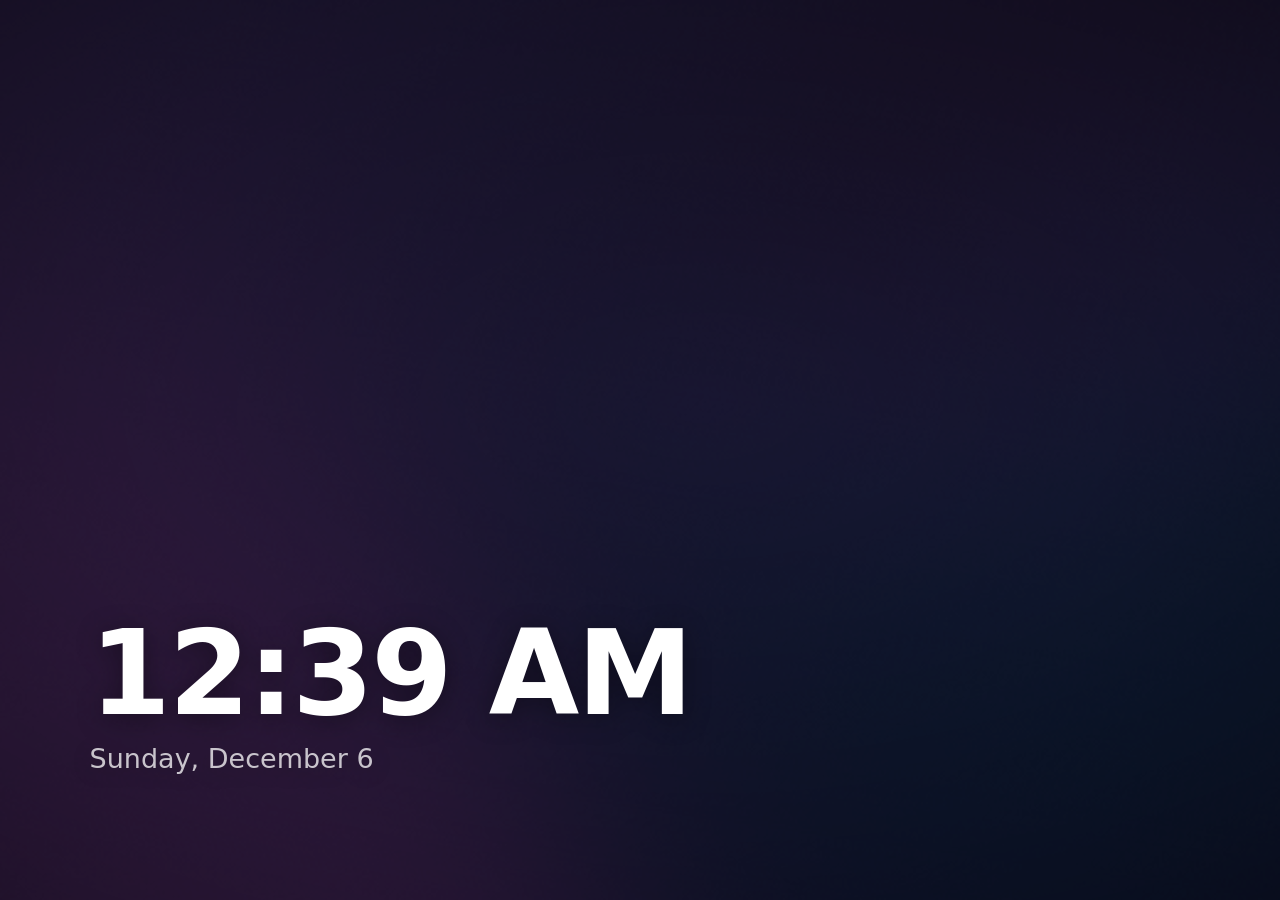
==== assets/wallpaper/index.html @ 6c64c28a "Syllable: Rust rewrite of the lyrics app Workspace of crates (core, app, media, lyrics, taskbar, wal" ====
<!doctype html>
<html lang="en">
<head>
<meta charset="utf-8">
<title>Lyrics wallpaper</title>
<link rel="stylesheet" href="style.css">
<link rel="stylesheet" href="lyrics.css">
</head>
<!-- Desktop wallpaper. lockscreen.html is the lock-screen variant. -->
<body class="idle nolyrics" data-bg="dynamic" data-layout="split">
  <script src="js/shell.js"></script>
  <script src="config.js"></script>
  <script src="js/util.js"></script>
  <script src="js/backdrop.js"></script>
  <script src="js/background.js"></script>
  <script src="js/lyric-styles.js"></script>
  <script src="js/lyric-view.js"></script>
  <script src="js/demo.js"></script>
  <script src="js/interact.js"></script>
  <script src="js/app.js"></script>
</body>
</html>
---- assets/wallpaper/style.css ----
:root {
  --dim: 0.35;
  --lyrics-scale: 1;
  /* Base lyric size, sized for a full-screen desktop. */
  --fs: calc(min(5.4vh, 3.2vw) * var(--lyrics-scale));
  --font: "Segoe UI Variable Display", "Segoe UI", "Google Sans Flex", "Inter", "Noto Sans", system-ui, sans-serif;
}

html, body {
  margin: 0;
  height: 100%;
  overflow: hidden;
  background: #0b0b0d;
  color: #fff;
  font-family: var(--font);
  -webkit-font-smoothing: antialiased;
  user-select: none;
  cursor: default;
}

/* ---------------- background ---------------- */
#bgRoot { position: fixed; inset: 0; overflow: hidden; }
#dyn, #wp {
  position: absolute; inset: 0; width: 100%; height: 100%;
  transition: opacity 1.2s ease;
}
body[data-bg="wallpapers"] #dyn { opacity: 0; }
body[data-bg="dynamic"] #wp { opacity: 0; }

/* No WebGL: approximate the gradient with the cover blown up, blurred and turning. */
#dynCss {
  position: absolute; inset: -25%;
  background: #15122b center / cover no-repeat;
  filter: blur(90px) saturate(1.6);
  opacity: 0;
  transition: opacity 1.2s ease, background-image 1s ease;
  animation: dynspin 90s linear infinite;
}
body.nogl[data-bg="dynamic"] #dynCss { opacity: 1; }
body.nogl #dyn { display: none; }
@keyframes dynspin { to { transform: rotate(360deg); } }

.wpl {
  position: absolute; inset: 0; width: 100%; height: 100%;
  opacity: 0;
  transition: opacity 1.4s ease;
}
.wpl.in { opacity: 1; }
.wpl.kb { animation: kenburns 45s ease-in-out infinite alternate; }
@keyframes kenburns {
  from { transform: scale(1.03) translate(0, 0); }
  to   { transform: scale(1.12) translate(var(--kx), var(--ky)); }
}

#scrim {
  position: absolute; inset: 0;
  background: radial-gradient(130% 100% at 55% 45%,
    rgba(0, 0, 0, calc(var(--dim) * 0.7)) 0%,
    rgba(0, 0, 0, calc(var(--dim) + 0.18)) 100%);
}
/* Photos are busier than the blurred gradient: shade where the lyrics sit. */
body[data-bg="wallpapers"]:not(.idle) #scrim::after {
  content: "";
  position: absolute; inset: 0;
  background: linear-gradient(90deg, transparent 25%, rgba(0, 0, 0, 0.32) 55%, rgba(0, 0, 0, 0.4) 100%);
}
body[data-bg="wallpapers"][data-layout="lyrics"]:not(.idle) #scrim::after {
  background: radial-gradient(70% 80% at 50% 50%, rgba(0, 0, 0, 0.38), transparent);
}
body[data-bg="wallpapers"][data-layout="lock"]:not(.idle) #scrim::after {
  background: linear-gradient(to bottom, transparent 28%, rgba(0, 0, 0, 0.34) 58%, rgba(0, 0, 0, 0.45) 100%);
}
body[data-bg="wallpapers"][data-layout="mirror"]:not(.idle) #scrim::after {
  background: linear-gradient(270deg, transparent 25%, rgba(0, 0, 0, 0.32) 55%, rgba(0, 0, 0, 0.4) 100%);
}
body[data-bg="wallpapers"][data-layout="karaoke"]:not(.idle) #scrim::after {
  background: radial-gradient(80% 45% at 50% 48%, rgba(0, 0, 0, 0.42), transparent);
}
/* The corner panel brings its own backing; leave the rest of the picture alone. */
body[data-layout="corner"] #scrim::after { display: none; }

/* ---------------- layout ---------------- */
#stage {
  position: fixed; inset: 0;
  box-sizing: border-box;
  display: grid;
  grid-template-columns: minmax(0, 30vw) minmax(0, 1fr);
  column-gap: 5vw;
  align-items: center;
  padding: 8vh 7vw 10vh;
  transition: opacity 0.8s ease;
}
body.idle #stage { opacity: 0; }

body[data-layout="lyrics"] #stage { grid-template-columns: minmax(0, 1fr); padding-inline: 16vw; }
body[data-layout="lyrics"] #card { display: none; }

/* Split, mirrored: lyrics on the left, the card on the right edge. */
body[data-layout="mirror"] #stage { grid-template-columns: minmax(0, 1fr) minmax(0, 30vw); }
body[data-layout="mirror"] #card { order: 2; }
body[data-layout="mirror"] #card,
body[data-layout="mirror"] #card .info { align-items: flex-end; }

/* No lyrics for this song: the card takes the stage on its own. */
body.nolyrics #stage { grid-template-columns: minmax(0, 32vw); justify-content: center; }
body.nolyrics #lyrics { display: none; }
body.nolyrics #card { display: flex; align-items: center; text-align: center; }

/* ---------------- now-playing card ---------------- */
#card { display: flex; flex-direction: column; gap: 2.6vh; min-width: 0; }
.info { display: flex; flex-direction: column; gap: 2.6vh; min-width: 0; }
body.nolyrics #card .info { align-items: center; }
.coverWrap {
  width: min(100%, 50vh);
  aspect-ratio: 1;
  border-radius: 1.4vh;
  overflow: hidden;
  background: rgba(255, 255, 255, 0.06);
  box-shadow: 0 2.2vh 7vh rgba(0, 0, 0, 0.5);
  transition: transform 0.6s cubic-bezier(0.34, 1.4, 0.64, 1), filter 0.6s ease;
}
body.paused .coverWrap { transform: scale(0.94); filter: brightness(0.8); }
#cover { display: block; width: 100%; height: 100%; object-fit: cover; opacity: 0; transition: opacity 0.6s ease; }
#cover.ready { opacity: 1; }

.meta, .progress { width: min(100%, 50vh); }
#title {
  font-weight: 700;
  font-size: calc(var(--fs) * 0.7);
  line-height: 1.15;
  display: -webkit-box; -webkit-line-clamp: 2; -webkit-box-orient: vertical;
  overflow: hidden;
}
#artist, #album { white-space: nowrap; overflow: hidden; text-overflow: ellipsis; }
#artist { font-weight: 600; font-size: calc(var(--fs) * 0.45); opacity: 0.72; margin-top: 0.6vh; }
#album { font-weight: 500; font-size: calc(var(--fs) * 0.33); opacity: 0.45; margin-top: 0.4vh; }

.bar { height: 0.55vh; min-height: 3px; border-radius: 99px; background: rgba(255, 255, 255, 0.2); overflow: hidden; }
#progressFill { height: 100%; background: rgba(255, 255, 255, 0.85); transform-origin: left; transform: scaleX(0); }
.times {
  display: flex; justify-content: space-between;
  margin-top: 0.9vh;
  font-size: calc(var(--fs) * 0.26);
  font-weight: 600;
  font-variant-numeric: tabular-nums;
  opacity: 0.6;
}
body.nodur .progress { display: none; }

/* ---------------- lyrics (the renderer itself is styled in lyrics.css) ---------------- */
#lyrics {
  position: relative;
  height: 100%;
  min-width: 0;
  overflow: hidden;
  font-size: var(--fs);
  /* Fully clear bands at both edges: a line scrolled just past the edge must not
     leave its descenders peeking in through a barely-opaque mask. */
  -webkit-mask-image: linear-gradient(to bottom, transparent 0%, transparent 3%, #000 14%, #000 80%, transparent 97%);
}
#lyricsContent { position: absolute; left: 0; right: 0; top: 0; padding: 0 0.25em; will-change: transform; }

/* waiting on lyrics */
#loader {
  position: absolute; left: 0.25em; top: 45%;
  display: flex; gap: 0.3em;
  opacity: 0; transition: opacity 0.4s ease;
}
body.loading #loader { opacity: 0.6; }
#loader span {
  width: 0.28em; height: 0.28em; border-radius: 50%; background: #fff;
  animation: pulse 1.2s ease-in-out infinite;
}
#loader span:nth-child(2) { animation-delay: 0.15s; }
#loader span:nth-child(3) { animation-delay: 0.3s; }
@keyframes pulse { 0%, 100% { transform: scale(0.6); opacity: 0.4; } 50% { transform: scale(1); opacity: 1; } }

/* ---------------- lock-screen layout ----------------
   Windows draws its clock and date over the top of the lock screen, so the lyrics
   live in the lower part, centred, and the card shrinks to a strip at the
   bottom-left (the bottom-right holds Windows' status icons). */
body:is([data-layout="lock"], [data-layout="karaoke"]) #stage {
  display: block;
  padding: 0;
}
body[data-layout="lock"] #lyrics {
  position: absolute;
  left: 12vw; right: 12vw;
  top: 36vh; bottom: 16vh;
  height: auto;
  -webkit-mask-image: linear-gradient(to bottom, transparent 0%, transparent 5%, #000 18%, #000 78%, transparent 96%);
}
body:is([data-layout="lock"], [data-layout="karaoke"]) :is(.line, .row.opp .line) { justify-content: center; text-align: center; }
body:is([data-layout="lock"], [data-layout="karaoke"]) :is(.dotGroup, .row.opp .dotGroup) { justify-content: center; }
body:is([data-layout="lock"], [data-layout="karaoke"]) #loader { left: 50%; transform: translateX(-50%); }

/* The card as a one-row strip: small cover, title/artist and the progress bar. */
body:is([data-layout="lock"], [data-layout="karaoke"]) #card {
  position: absolute;
  left: 4vw; bottom: 5vh;
  flex-direction: row; align-items: center;
  gap: 1.6vh;
  max-width: 36vw;
}
body:is([data-layout="lock"], [data-layout="karaoke"], [data-layout="corner"]) .coverWrap { width: 8.5vh; border-radius: 1vh; box-shadow: 0 1vh 3vh rgba(0, 0, 0, 0.45); }
body:is([data-layout="lock"], [data-layout="karaoke"], [data-layout="corner"]) .info { gap: 1vh; }
body:is([data-layout="lock"], [data-layout="karaoke"]) :is(.meta, .progress) { width: 26vh; }
body:is([data-layout="lock"], [data-layout="karaoke"], [data-layout="corner"]) #title { font-size: 2.3vh; -webkit-line-clamp: 1; }
body:is([data-layout="lock"], [data-layout="karaoke"], [data-layout="corner"]) #artist { font-size: 1.7vh; margin-top: 0.3vh; }
body:is([data-layout="lock"], [data-layout="karaoke"], [data-layout="corner"]) #album { display: none; }
body:is([data-layout="lock"], [data-layout="karaoke"], [data-layout="corner"]) .bar { height: 0.35vh; }
body:is([data-layout="lock"], [data-layout="karaoke"], [data-layout="corner"]) .times { font-size: 1.3vh; margin-top: 0.5vh; }

/* No lyrics: a bigger card, centred in the space under the clock. */
body:is([data-layout="lock"], [data-layout="karaoke"]).nolyrics #card {
  left: 50%; bottom: auto; top: 62vh;
  transform: translate(-50%, -50%);
  flex-direction: column; text-align: center;
  max-width: 40vw;
}
body:is([data-layout="lock"], [data-layout="karaoke"]).nolyrics .coverWrap { width: 26vh; border-radius: 1.4vh; }
body:is([data-layout="lock"], [data-layout="karaoke"]).nolyrics #title { font-size: 3.2vh; }
body:is([data-layout="lock"], [data-layout="karaoke"]).nolyrics #artist { font-size: 2.2vh; }
body:is([data-layout="lock"], [data-layout="karaoke"]).nolyrics :is(.meta, .progress) { width: 34vh; }

/* ---------------- karaoke layout ----------------
   One big line in the middle of the screen with the next one waiting below;
   everything else shrinks and fades out. The strip sits bottom-centre. */
body[data-layout="karaoke"] #lyrics {
  position: absolute;
  left: 8vw; right: 8vw;
  top: 24vh; bottom: 26vh;
  height: auto;
  font-size: calc(var(--fs) * 1.4);
  -webkit-mask-image: linear-gradient(to bottom, transparent 0%, transparent 4%, #000 30%, #000 72%, transparent 97%);
}
body[data-layout="karaoke"] .row.lyric {
  transform: scale(0.7);
  transition: opacity 0.25s cubic-bezier(0.61, 1, 0.88, 1), transform 0.55s cubic-bezier(0.34, 1.25, 0.64, 1);
}
body[data-layout="karaoke"] .row.lyric.act { transform: none; }
body[data-layout="karaoke"] .row.lyric.sung { opacity: 0.3; }
body[data-layout="karaoke"] #card { left: 50%; bottom: 9vh; transform: translateX(-50%); }
body[data-layout="karaoke"].nolyrics #card { top: 50vh; }

/* ---------------- corner layout ----------------
   A compact frosted panel in the bottom-right, above the taskbar: the strip on
   top, a few lines of lyrics under it. The wallpaper keeps the rest. */
body[data-layout="corner"] #stage {
  inset: auto 3vw 9vh auto;
  width: 30vw;
  height: 46vh;
  display: flex; flex-direction: column; align-items: stretch;
  gap: 1.4vh;
  padding: 2.4vh 2.4vh 1vh;
  border-radius: 2vh;
  background: rgba(10, 10, 14, 0.34);
  -webkit-backdrop-filter: blur(28px) saturate(1.4);
  backdrop-filter: blur(28px) saturate(1.4);
  box-shadow: 0 2vh 6vh rgba(0, 0, 0, 0.35), inset 0 0 0 1px rgba(255, 255, 255, 0.08);
}
body[data-layout="corner"] #card { flex-direction: row; align-items: center; gap: 1.6vh; flex: none; }
body[data-layout="corner"] .info { flex: 1; min-width: 0; }
body[data-layout="corner"] :is(.meta, .progress) { width: auto; }
body[data-layout="corner"] #lyrics {
  flex: 1; height: auto;
  font-size: calc(var(--fs) * 0.6);
  -webkit-mask-image: linear-gradient(to bottom, transparent 0%, #000 12%, #000 82%, transparent 100%);
}
/* No lyrics: just the strip. */
body[data-layout="corner"].nolyrics #stage { height: auto; padding-bottom: 2.4vh; }
body[data-layout="corner"].nolyrics #card { text-align: left; }
body[data-layout="corner"].nolyrics #card .info { align-items: stretch; }

/* ---------------- idle clock ---------------- */
#clock {
  position: fixed; left: 7vw; bottom: 14vh;
  opacity: 0; transition: opacity 0.8s ease;
  text-shadow: 0 0.4vh 3vh rgba(0, 0, 0, 0.35);
}
body.idle:not(.noclock) #clock { opacity: 1; }
#clockTime { font-size: 13vh; font-weight: 700; letter-spacing: -0.02em; line-height: 1; }
#clockDate { font-size: 3vh; font-weight: 500; opacity: 0.75; margin-top: 1.2vh; }

/* ---------------- controls (hosts that support them: body.interactive) ----------------
   Tap a line to jump to it, the cover to play/pause, the bar to seek. */
#controls { display: none; align-items: center; gap: 1.6vh; width: min(100%, 50vh); justify-content: center; }
body.interactive #controls { display: flex; }
#controls button {
  appearance: none; border: 0; padding: 0; margin: 0;
  display: grid; place-items: center;
  width: calc(var(--fs) * 0.95); height: calc(var(--fs) * 0.95);
  border-radius: 50%;
  background: rgba(255, 255, 255, 0.08);
  color: #fff;
  cursor: pointer;
  transition: background 0.2s ease, transform 0.25s cubic-bezier(0.34, 1.4, 0.64, 1);
}
#controls button[data-act="toggle"] { width: calc(var(--fs) * 1.25); height: calc(var(--fs) * 1.25); background: rgba(255, 255, 255, 0.16); }
#controls button:hover { background: rgba(255, 255, 255, 0.24); }
#controls svg { width: 46%; height: 46%; fill: currentColor; }
#controls .i-play { display: none; }
body.paused #controls .i-play { display: block; }
body.paused #controls .i-pause { display: none; }
body.interactive .coverWrap,
body.interactive .progress,
body.interactive .row.lyric { cursor: pointer; }
body.interactive .progress { padding-block: 0.6vh; margin-block: -0.6vh; }
body.interactive .row.lyric:not(.act):hover { opacity: 0.78; }
.tapped { animation: tapped 0.35s ease; }
@keyframes tapped { 40% { transform: scale(0.94); } }
.row.tapped { animation: rowTapped 0.45s ease; }
@keyframes rowTapped { 30% { opacity: 1; } }

/* Lock screen: compact controls next to the strip's progress bar. */
body[data-layout="lock"] #controls { width: 26vh; justify-content: flex-start; gap: 1vh; }
body[data-layout="lock"] #controls button { width: 3.4vh; height: 3.4vh; }
body[data-layout="lock"] #controls button[data-act="toggle"] { width: 4vh; height: 4vh; }
body[data-layout="lock"].nolyrics #controls { width: 34vh; justify-content: center; gap: 1.6vh; }
body[data-layout="lock"].nolyrics #controls button { width: 5vh; height: 5vh; }
body[data-layout="lock"].nolyrics #controls button[data-act="toggle"] { width: 6.2vh; height: 6.2vh; }

/* Lock screen on Linux: the wallpaper layer covers the shell's own desktop clock, so it
   draws one itself above the lyrics (unless "clock" is off). */
body[data-surface="lockscreen"]:not(.noclock) #clock {
  opacity: 1;
  left: 50%; bottom: auto; top: 10vh;
  transform: translateX(-50%);
  text-align: center;
}
body[data-surface="lockscreen"] #clockTime { font-size: 11vh; }
body[data-surface="lockscreen"] #clockDate { font-size: 2.6vh; }
---- assets/wallpaper/lyrics.css ----
/* Look of the lyric renderer (js/lyric-view.js). Loaded after style.css.
   Selectors here are class-only on purpose, so the page layouts in style.css
   (body[data-layout=...] rules on .row / .line / .dotGroup) always win over them.

   Numbers the engine animates arrive as custom properties:
     --lx-k   0..1  how far the sweep has crossed a unit (or an interlude)
     --lx-g   0..1  halo strength of a held letter
     --lx-d   lines between a row and the current one (capped at --lx-reach)
   Everything else below is a knob a style preset may turn (.lx-style-<id>). */

.lx {
  --lx-hi: 255 255 255;      /* sung text, r g b */
  --lx-idle: 255 255 255;    /* text of lines that are not being sung */
  --lx-glow: 255 255 255;    /* halo of held letters */
  --lx-lo: 0.34;             /* alpha of the not-yet-sung part of the current line */
  --lx-feather: 0.42em;      /* soft edge of the sweep (set from the preset) */
  --lx-reach: 5;             /* lines after which distance stops mattering (set from the preset) */
  --lx-near: 0.5;            /* opacity of the lines right next to the current one */
  --lx-far: 0.15;            /* opacity at --lx-reach and beyond */
  --lx-sung: 0.78;           /* extra dimming of lines already sung */
  --lx-blur: 0.042em;        /* blur added per line of distance */
  --lx-shrink: 0.04;         /* how much smaller a line is while it is not the current one */
  --lx-gap-h: 1.7em;         /* height of an unfolded interlude row (set by the engine) */
  --lx-ox: left;             /* where lines grow from; measured from the layout by the engine */
  --lx-oxo: right;
  --lx-ease: cubic-bezier(0.3, 0.7, 0.2, 1);
}
.lx.lx-noblur { --lx-blur: 0em; }

/* ---------------- rows ---------------- */
.row {
  --lx-d: var(--lx-reach);
  padding: 0.36em 0;
  opacity: 1;
}
.row.act, .row.sung { opacity: 1; }
.row.lx-off { visibility: hidden; }

.line {
  --lx-fade: calc((var(--lx-near) - var(--lx-far)) / max(1, var(--lx-reach) - 1));
  display: block;
  font-weight: 700;
  line-height: 1.26;
  letter-spacing: -0.012em;
  opacity: max(var(--lx-far), calc(var(--lx-near) - (var(--lx-d) - 1) * var(--lx-fade)));
  filter: blur(calc(var(--lx-d) * var(--lx-blur)));
  transform: scale(calc(1 - var(--lx-shrink)));
  transform-origin: var(--lx-ox) 50%;
  transition: opacity 0.5s var(--lx-ease), filter 0.5s var(--lx-ease), transform 0.65s var(--lx-ease);
}
.row.opp .line { text-align: end; transform-origin: var(--lx-oxo) 50%; }
.row.sung .line { opacity: calc(max(var(--lx-far), calc(var(--lx-near) - (var(--lx-d) - 1) * var(--lx-fade))) * var(--lx-sung)); }
.row.act .line { opacity: 1; filter: blur(0em); transform: none; }
.lx-noblur .line, .lx-noblur .row.act .line { filter: none; }

/* background vocal: a smaller second line inside the row */
.line.lx-sub { font-size: 0.58em; font-weight: 600; margin-top: 0.3em; letter-spacing: 0; --lx-lo: 0.28; }
.row.act .line.lx-sub { opacity: 0.8; }

/* ---------------- words, timed units, letters ---------------- */
.lx-w { display: inline-block; white-space: nowrap; }
.lx-u, .lx-c {
  display: inline-block;
  /* The glyphs are painted through a clipped background, which stops at the box
     edge; the box is grown past ascenders/descenders and pulled back with equal
     negative margins so nothing is cut off and nothing moves. */
  padding: 0.16em 0.06em 0.32em;
  margin: -0.16em -0.06em -0.32em;
  color: rgb(var(--lx-idle));
  -webkit-text-fill-color: rgb(var(--lx-idle));
}
.lx-c { white-space: pre; }

/* Only the row being sung pays for the gradient. */
.row.act :is(.lx-u, .lx-c) { --lx-k: 0; }
.row.act :is(.lx-u:not(.lx-held), .lx-c),
:is(.lx-u:not(.lx-held), .lx-c)[style*="--lx-k"] {
  color: transparent;
  -webkit-text-fill-color: transparent;
  background-image: linear-gradient(to right,
    rgb(var(--lx-hi)) calc(var(--lx-k) * (100% + var(--lx-feather)) - var(--lx-feather)),
    rgb(var(--lx-hi) / var(--lx-lo)) calc(var(--lx-k) * (100% + var(--lx-feather))));
  -webkit-background-clip: text;
  background-clip: text;
}
.row.act .line[dir="rtl"] :is(.lx-u:not(.lx-held), .lx-c),
.line[dir="rtl"] :is(.lx-u:not(.lx-held), .lx-c)[style*="--lx-k"] {
  background-image: linear-gradient(to left,
    rgb(var(--lx-hi)) calc(var(--lx-k) * (100% + var(--lx-feather)) - var(--lx-feather)),
    rgb(var(--lx-hi) / var(--lx-lo)) calc(var(--lx-k) * (100% + var(--lx-feather))));
}
.lx-c {
  --lx-g: 0;
  text-shadow: 0 0 calc(0.12em + var(--lx-g) * 0.5em) rgb(var(--lx-glow) / calc(var(--lx-g) * 0.62));
}

/* ---------------- interlude ----------------
   A short track that fills over the break, with a breathing head. The row takes
   no room until its break is playing. */
.row.lx-gap {
  height: 0; padding: 0; opacity: 0;
  transition: height 0.44s var(--lx-ease), opacity 0.28s linear;
}
.row.lx-gap.act { height: var(--lx-gap-h); opacity: 1; }
.dotGroup { display: flex; align-items: center; gap: 0; height: var(--lx-gap-h); font-size: 1em; line-height: 1; }
.row.opp .dotGroup { justify-content: flex-end; }
.lx-gapind { --lx-k: 0; --lx-w: 3.6em; position: relative; display: block; width: var(--lx-w); height: 0.2em; }
.lx-bar { position: absolute; inset: 0; border-radius: 1em; overflow: hidden; background: rgb(var(--lx-idle) / 0.2); }
.lx-bar > i {
  position: absolute; inset: 0; border-radius: inherit;
  background: rgb(var(--lx-hi));
  transform: translateX(calc((var(--lx-k) - 1) * 100%));
}
.lx-head {
  position: absolute; left: -0.19em; top: 50%; width: 0.38em; height: 0.38em; margin-top: -0.19em;
  transform: translateX(calc(var(--lx-k) * var(--lx-w)));
}
.lx-head > i {
  display: block; width: 100%; height: 100%; border-radius: 50%;
  background: rgb(var(--lx-hi));
  box-shadow: 0 0 0.5em rgb(var(--lx-glow) / 0.7);
  animation: lx-breathe 1.9s ease-in-out infinite;
}
.row.lx-gap:not(.act) .lx-head > i { animation: none; }
@keyframes lx-breathe {
  0%, 100% { transform: scale(0.7); opacity: 0.75; }
  45% { transform: scale(1.25); opacity: 1; }
}

/* click-to-seek hosts: a hovered line comes forward (rows themselves stay opaque) */
body.interactive .row.lyric:not(.act):hover { opacity: 1; }
body.interactive .row.lyric:not(.act):hover .line { opacity: 0.85; filter: blur(0em); }

/* ---------------- style: punch ----------------
   Bold caps, sung text in the cover's accent colour, hard-edged sweep, no blur. */
.lx-style-punch {
  --lx-hi: var(--accent-text, 255 214 120);
  --lx-glow: var(--accent-text, 255 214 120);
  --lx-lo: 0.3;
  --lx-near: 0.36;
  --lx-far: 0.1;
  --lx-sung: 0.7;
  --lx-blur: 0em;
  --lx-shrink: 0.1;
}
.lx-style-punch .line { text-transform: uppercase; font-weight: 800; letter-spacing: 0.012em; line-height: 1.16; }
.lx-style-punch .line.lx-sub { font-weight: 700; }

/* ---------------- style: mist ----------------
   Lighter type, a long wash for the sweep, lines hardly change size. */
.lx-style-mist {
  --lx-lo: 0.26;
  --lx-near: 0.42;
  --lx-far: 0.12;
  --lx-sung: 0.9;
  --lx-blur: 0.06em;
  --lx-shrink: 0;
}
.lx-style-mist .line { font-weight: 500; letter-spacing: 0.004em; line-height: 1.32; }
.lx-style-mist .line.lx-sub { font-weight: 400; }
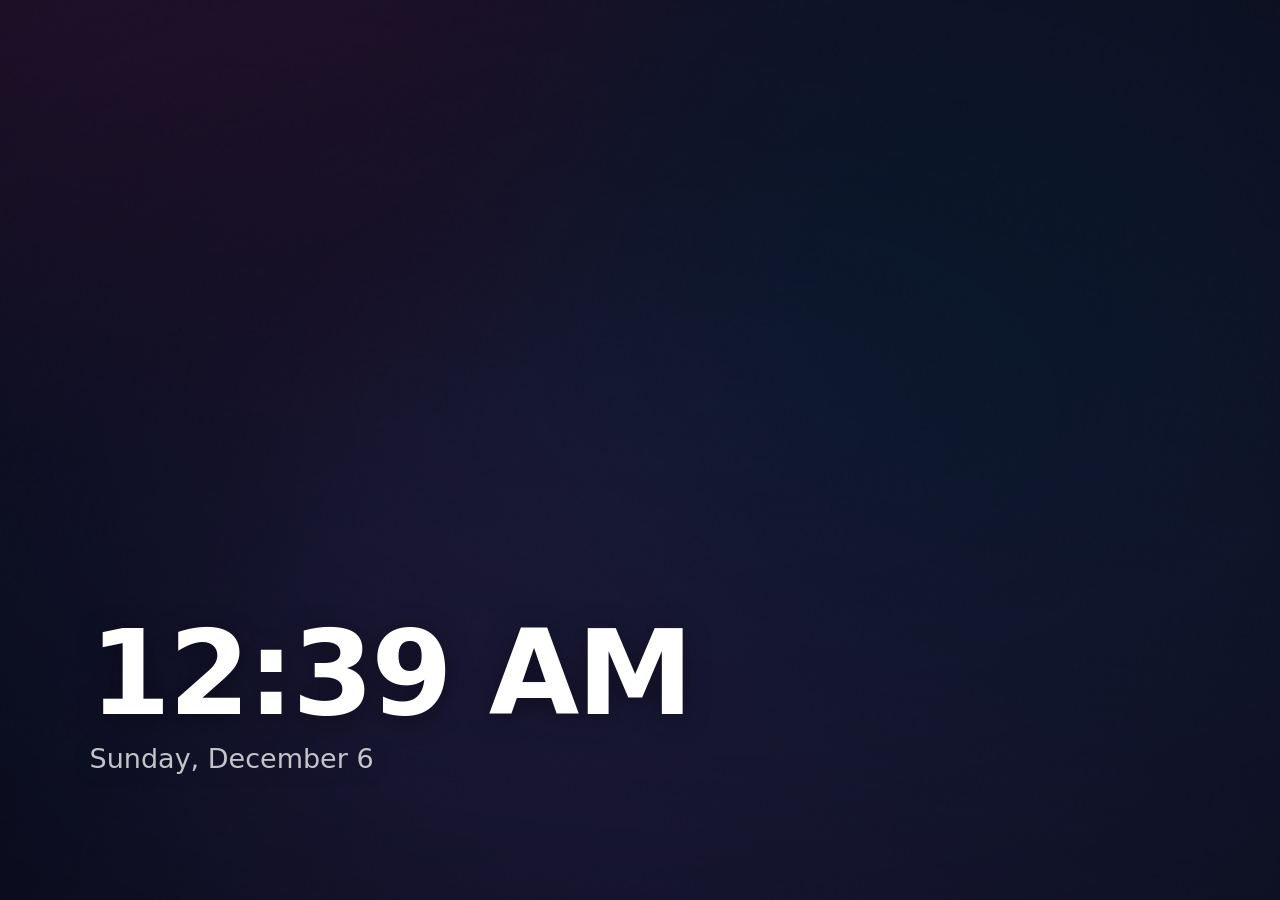
==== commit 1f8ba106: "Wallpaper: port the Android app's lyric animations The wallpaper (and the lock-screen page, which lo" ====
--- a/assets/wallpaper/index.html
+++ b/assets/wallpaper/index.html
@@ -13,7 +13,6 @@
   <script src="js/util.js"></script>
   <script src="js/backdrop.js"></script>
   <script src="js/background.js"></script>
-  <script src="js/lyric-styles.js"></script>
   <script src="js/lyric-view.js"></script>
   <script src="js/demo.js"></script>
   <script src="js/interact.js"></script>
--- a/assets/wallpaper/style.css
+++ b/assets/wallpaper/style.css
@@ -154,15 +154,18 @@
   min-width: 0;
   overflow: hidden;
   font-size: var(--fs);
+  /* Reach past the text by the width of a glow, so the edge doesn't cut glows off
+     (#lyricsContent insets the lines by the phone's 24 dp). */
+  margin-inline: -0.55em;
   /* Fully clear bands at both edges: a line scrolled just past the edge must not
      leave its descenders peeking in through a barely-opaque mask. */
   -webkit-mask-image: linear-gradient(to bottom, transparent 0%, transparent 3%, #000 14%, #000 80%, transparent 97%);
 }
-#lyricsContent { position: absolute; left: 0; right: 0; top: 0; padding: 0 0.25em; will-change: transform; }
+#lyricsContent { position: absolute; left: 0; right: 0; top: 0; padding: 0 0.8em; will-change: transform; }
 
 /* waiting on lyrics */
 #loader {
-  position: absolute; left: 0.25em; top: 45%;
+  position: absolute; left: 0.8em; top: 45%;
   display: flex; gap: 0.3em;
   opacity: 0; transition: opacity 0.4s ease;
 }
@@ -190,8 +193,11 @@
   height: auto;
   -webkit-mask-image: linear-gradient(to bottom, transparent 0%, transparent 5%, #000 18%, #000 78%, transparent 96%);
 }
-body:is([data-layout="lock"], [data-layout="karaoke"]) :is(.line, .row.opp .line) { justify-content: center; text-align: center; }
-body:is([data-layout="lock"], [data-layout="karaoke"]) :is(.dotGroup, .row.opp .dotGroup) { justify-content: center; }
+body:is([data-layout="lock"], [data-layout="karaoke"]) :is(.line, .row.opp .line) { text-align: center; }
+body:is([data-layout="lock"], [data-layout="karaoke"]) .dotGroup { justify-content: center; }
+/* Centred lines grow from their middle (a line-timed line, the interlude dots). */
+body:is([data-layout="lock"], [data-layout="karaoke"]) :is(.lx-whole, .row.opp .lx-whole) { margin-inline: auto; transform-origin: 50% calc(50% - 0.16em); }
+body:is([data-layout="lock"], [data-layout="karaoke"]) .dotGroup { transform-origin: 50% 50%; }
 body:is([data-layout="lock"], [data-layout="karaoke"]) #loader { left: 50%; transform: translateX(-50%); }
 
 /* The card as a one-row strip: small cover, title/artist and the progress bar. */
@@ -236,7 +242,7 @@
 }
 body[data-layout="karaoke"] .row.lyric {
   transform: scale(0.7);
-  transition: opacity 0.25s cubic-bezier(0.61, 1, 0.88, 1), transform 0.55s cubic-bezier(0.34, 1.25, 0.64, 1);
+  transition: opacity 0.2s var(--lx-ease-line), filter 0.3s var(--lx-ease-blur), transform 0.55s cubic-bezier(0.34, 1.25, 0.64, 1);
 }
 body[data-layout="karaoke"] .row.lyric.act { transform: none; }
 body[data-layout="karaoke"] .row.lyric.sung { opacity: 0.3; }
@@ -306,7 +312,6 @@
 body.interactive .progress,
 body.interactive .row.lyric { cursor: pointer; }
 body.interactive .progress { padding-block: 0.6vh; margin-block: -0.6vh; }
-body.interactive .row.lyric:not(.act):hover { opacity: 0.78; }
 .tapped { animation: tapped 0.35s ease; }
 @keyframes tapped { 40% { transform: scale(0.94); } }
 .row.tapped { animation: rowTapped 0.45s ease; }
--- a/assets/wallpaper/lyrics.css
+++ b/assets/wallpaper/lyrics.css
@@ -1,160 +1,173 @@
-/* Look of the lyric renderer (js/lyric-view.js). Loaded after style.css.
+/* Look of the lyric renderer (js/lyric-view.js), ported from the Android app
+   (ui/LyricsView.kt, ui/LyricMotion.kt). Loaded after style.css.
    Selectors here are class-only on purpose, so the page layouts in style.css
    (body[data-layout=...] rules on .row / .line / .dotGroup) always win over them.
 
+   1 em is the phone's 30 sp lyric size, so its dp values are divided by 30 below.
    Numbers the engine animates arrive as custom properties:
-     --lx-k   0..1  how far the sweep has crossed a unit (or an interlude)
-     --lx-g   0..1  halo strength of a held letter
-     --lx-d   lines between a row and the current one (capped at --lx-reach)
-   Everything else below is a knob a style preset may turn (.lx-style-<id>). */
+     --lx-fa, --lx-fb   where the soft edge between sung and unsung starts and ends (0..1)
+     --lx-f0, --lx-f1   the alpha before and after it (LIT 0.85 .. UNLIT 0.35)
+     --lx-glow          strength of the blurred copy behind a word or letter
+     --lx-blur          blur of an inactive line, by its distance from the current one */
 
 .lx {
-  --lx-hi: 255 255 255;      /* sung text, r g b */
-  --lx-idle: 255 255 255;    /* text of lines that are not being sung */
-  --lx-glow: 255 255 255;    /* halo of held letters */
-  --lx-lo: 0.34;             /* alpha of the not-yet-sung part of the current line */
-  --lx-feather: 0.42em;      /* soft edge of the sweep (set from the preset) */
-  --lx-reach: 5;             /* lines after which distance stops mattering (set from the preset) */
-  --lx-near: 0.5;            /* opacity of the lines right next to the current one */
-  --lx-far: 0.15;            /* opacity at --lx-reach and beyond */
-  --lx-sung: 0.78;           /* extra dimming of lines already sung */
-  --lx-blur: 0.042em;        /* blur added per line of distance */
-  --lx-shrink: 0.04;         /* how much smaller a line is while it is not the current one */
-  --lx-gap-h: 1.7em;         /* height of an unfolded interlude row (set by the engine) */
-  --lx-ox: left;             /* where lines grow from; measured from the layout by the engine */
-  --lx-oxo: right;
-  --lx-ease: cubic-bezier(0.3, 0.7, 0.2, 1);
+  --lx-lit: 0.85;
+  --lx-unlit: 0.35;
+  --lx-padx: 0.06em;                       /* see .lx-u: the box reaches past the glyphs */
+  --lx-ease-line: cubic-bezier(0.61, 1, 0.88, 1);
+  --lx-ease-blur: cubic-bezier(0.4, 0, 0.2, 1);
 }
-.lx.lx-noblur { --lx-blur: 0em; }
 
 /* ---------------- rows ---------------- */
 .row {
-  --lx-d: var(--lx-reach);
-  padding: 0.36em 0;
-  opacity: 1;
+  padding: 0.3em 0;                        /* 9 dp */
+  opacity: 0.51;                           /* lines still to come */
+  transition: opacity 0.2s var(--lx-ease-line), filter 0.3s var(--lx-ease-blur);
 }
-.row.act, .row.sung { opacity: 1; }
+.row + .row { margin-top: 0.1333em; }      /* 4 dp between rows */
+.row.sung { opacity: 0.497; }
+.row.act { opacity: 1; }
+.row.lyric:not(.act) { filter: blur(var(--lx-blur, 0px)); }
+.lx-noblur .row.lyric:not(.act) { filter: none; }
 .row.lx-off { visibility: hidden; }
+/* Rows in the window get their own layers, so the scroll wave only moves layers and a
+   blurred line is drawn once, not on every frame of the wave. */
+.row:not(.lx-off) { will-change: translate; }
+/* A jump (new lyrics, a seek, a new size): rows appear at their final look. */
+.lx-snap .row, .lx-snap .row * { transition: none !important; }
 
 .line {
-  --lx-fade: calc((var(--lx-near) - var(--lx-far)) / max(1, var(--lx-reach) - 1));
   display: block;
   font-weight: 700;
-  line-height: 1.26;
-  letter-spacing: -0.012em;
-  opacity: max(var(--lx-far), calc(var(--lx-near) - (var(--lx-d) - 1) * var(--lx-fade)));
-  filter: blur(calc(var(--lx-d) * var(--lx-blur)));
-  transform: scale(calc(1 - var(--lx-shrink)));
-  transform-origin: var(--lx-ox) 50%;
-  transition: opacity 0.5s var(--lx-ease), filter 0.5s var(--lx-ease), transform 0.65s var(--lx-ease);
+  line-height: 1.2;                        /* 36 sp on 30 sp */
+  letter-spacing: 0;
+  text-wrap: balance;                      /* the phone's BalancedFlow: even rows, no stray last word */
+  color: #fff;
 }
-.row.opp .line { text-align: end; transform-origin: var(--lx-oxo) 50%; }
-.row.sung .line { opacity: calc(max(var(--lx-far), calc(var(--lx-near) - (var(--lx-d) - 1) * var(--lx-fade))) * var(--lx-sung)); }
-.row.act .line { opacity: 1; filter: blur(0em); transform: none; }
-.lx-noblur .line, .lx-noblur .row.act .line { filter: none; }
+.row.opp .line { text-align: end; }
 
-/* background vocal: a smaller second line inside the row */
-.line.lx-sub { font-size: 0.58em; font-weight: 600; margin-top: 0.3em; letter-spacing: 0; --lx-lo: 0.28; }
-.row.act .line.lx-sub { opacity: 0.8; }
+/* background vocals: 0.7 size, semibold, 2 dp under the line, dimmed to 0.8 */
+.line.lx-sub { font-size: 0.7em; font-weight: 600; margin-top: 0.0952em; opacity: 0.8; }
 
-/* ---------------- words, timed units, letters ---------------- */
-.lx-w { display: inline-block; white-space: nowrap; }
+/* ---------------- words ---------------- */
+.lx-g { display: inline-block; white-space: pre; }
 .lx-u, .lx-c {
   display: inline-block;
-  /* The glyphs are painted through a clipped background, which stops at the box
-     edge; the box is grown past ascenders/descenders and pulled back with equal
-     negative margins so nothing is cut off and nothing moves. */
-  padding: 0.16em 0.06em 0.32em;
-  margin: -0.16em -0.06em -0.32em;
-  color: rgb(var(--lx-idle));
-  -webkit-text-fill-color: rgb(var(--lx-idle));
+  position: relative;
+  white-space: pre;
+  /* The glyphs are painted through a clipped background, which stops at the box edge;
+     the box is grown past ascenders/descenders and pulled back with equal negative
+     margins so nothing is cut off and nothing moves. The transform origin is moved
+     back to the middle of the glyph box. */
+  padding: 0.16em var(--lx-padx) 0.32em;
+  margin: -0.16em calc(-1 * var(--lx-padx)) -0.32em;
+  transform-origin: 50% calc(50% - 0.08em);
+  color: rgb(255 255 255 / var(--lx-unlit));
 }
-.lx-c { white-space: pre; }
+.lx-c { padding-top: 0.16em; }
+.lx-held { padding: 0; margin: 0; }
+.lx-held > .lx-c { transform-origin: 50% calc(50% - 0.08em); }
 
-/* Only the row being sung pays for the gradient. */
-.row.act :is(.lx-u, .lx-c) { --lx-k: 0; }
-.row.act :is(.lx-u:not(.lx-held), .lx-c),
-:is(.lx-u:not(.lx-held), .lx-c)[style*="--lx-k"] {
+/* At rest (not being sung): waiting words sit slightly small and low; sung ones at full
+   size. A held word rests as a whole, its letters plain. */
+.row:not(.lx-anim) .lx-u { transform: translate3d(0, 0.01em, 0) scale(0.95); }
+.row.sung:not(.lx-anim) .lx-u { transform: none; color: rgb(255 255 255 / var(--lx-lit)); }
+.row:not(.lx-anim) .lx-held > .lx-c { color: inherit; }
+
+/* Being sung: lit up to the soft edge, the glow a blurred copy behind. */
+.lx-anim .lx-u:not(.lx-held), .lx-anim .lx-c {
+  z-index: 0;
   color: transparent;
   -webkit-text-fill-color: transparent;
   background-image: linear-gradient(to right,
-    rgb(var(--lx-hi)) calc(var(--lx-k) * (100% + var(--lx-feather)) - var(--lx-feather)),
-    rgb(var(--lx-hi) / var(--lx-lo)) calc(var(--lx-k) * (100% + var(--lx-feather))));
+    rgb(255 255 255 / var(--lx-f0, var(--lx-unlit))) calc(var(--lx-padx) + var(--lx-fa, 0) * (100% - 2 * var(--lx-padx))),
+    rgb(255 255 255 / var(--lx-f1, var(--lx-unlit))) calc(var(--lx-padx) + var(--lx-fb, 0.0005) * (100% - 2 * var(--lx-padx))));
   -webkit-background-clip: text;
   background-clip: text;
 }
-.row.act .line[dir="rtl"] :is(.lx-u:not(.lx-held), .lx-c),
-.line[dir="rtl"] :is(.lx-u:not(.lx-held), .lx-c)[style*="--lx-k"] {
+.lx-anim .line[dir="rtl"] :is(.lx-u:not(.lx-held), .lx-c) {
   background-image: linear-gradient(to left,
-    rgb(var(--lx-hi)) calc(var(--lx-k) * (100% + var(--lx-feather)) - var(--lx-feather)),
-    rgb(var(--lx-hi) / var(--lx-lo)) calc(var(--lx-k) * (100% + var(--lx-feather))));
+    rgb(255 255 255 / var(--lx-f0, var(--lx-unlit))) calc(var(--lx-padx) + var(--lx-fa, 0) * (100% - 2 * var(--lx-padx))),
+    rgb(255 255 255 / var(--lx-f1, var(--lx-unlit))) calc(var(--lx-padx) + var(--lx-fb, 0.0005) * (100% - 2 * var(--lx-padx))));
 }
-.lx-c {
-  --lx-g: 0;
-  text-shadow: 0 0 calc(0.12em + var(--lx-g) * 0.5em) rgb(var(--lx-glow) / calc(var(--lx-g) * 0.62));
+.lx-anim .lx-u:not(.lx-held)::before, .lx-anim .lx-c::before {
+  content: attr(data-t);
+  position: absolute;
+  left: 0; top: 0;
+  padding: inherit;
+  z-index: -1;
+  white-space: pre;
+  color: #fff;
+  -webkit-text-fill-color: #fff;
+  background: none;
+  opacity: var(--lx-glow, 0);
+  /* BlurEffect(5 dp): sigma = 0.57735 r + 0.5 px */
+  filter: blur(calc(0.0962em + 0.5px));
+  pointer-events: none;
+}
+/* held letters glow wider: BlurEffect(9 dp) */
+.lx-anim .lx-c::before { filter: blur(calc(0.1732em + 0.5px)); }
+/* the same 5 / 9 dp for background vocals, whose em is 0.7 of the line's */
+.lx-anim .lx-sub .lx-u:not(.lx-held)::before { filter: blur(calc(0.1375em + 0.5px)); }
+.lx-anim .lx-sub .lx-c::before { filter: blur(calc(0.2474em + 0.5px)); }
+
+/* ---------------- line-timed lines ----------------
+   The whole line grows a little while it is sung and fills from top to bottom over its
+   length; at rest it is lit (sung) or unlit (to come). */
+.lx-whole {
+  width: 95%;                              /* room on the far side for it to grow into */
+  /* Grown below the last row so descenders aren't cut from the clipped fill, pulled back
+     so nothing moves; the fill and the origin are mapped back to the text. */
+  padding-bottom: 0.32em;
+  margin-bottom: -0.32em;
+  transform-origin: 0 calc(50% - 0.16em);
+  transform: scale(1);
+  transition: transform 0.2s cubic-bezier(0.37, 0, 0.63, 1);
+  color: rgb(255 255 255 / var(--lx-unlit));
+}
+.row.opp .lx-whole { margin-inline-start: auto; transform-origin: 100% calc(50% - 0.16em); }
+.lx-whole[dir="rtl"] { transform-origin: 100% calc(50% - 0.16em); }
+.row.opp .lx-whole[dir="rtl"] { transform-origin: 0 calc(50% - 0.16em); }
+.row.sung .lx-whole { color: rgb(255 255 255 / var(--lx-lit)); }
+.row.act .lx-whole {
+  transform: scale(1.05);
+  color: transparent;
+  -webkit-text-fill-color: transparent;
+  background-image: linear-gradient(to bottom,
+    rgb(255 255 255 / var(--lx-f0, var(--lx-lit))) calc(var(--lx-fa, 0) * (100% - 0.32em)),
+    rgb(255 255 255 / var(--lx-f1, var(--lx-unlit))) calc(var(--lx-fb, 0.2) * (100% - 0.32em)));
+  -webkit-background-clip: text;
+  background-clip: text;
 }
 
 /* ---------------- interlude ----------------
-   A short track that fills over the break, with a breathing head. The row takes
-   no room until its break is playing. */
+   Three dots that pop up and brighten one after another, then fold away. The row takes
+   4 dp until its break is playing, then opens to the dots (height set by the engine). */
 .row.lx-gap {
-  height: 0; padding: 0; opacity: 0;
-  transition: height 0.44s var(--lx-ease), opacity 0.28s linear;
+  height: 0.1333em;
+  padding: 0;
+  overflow: hidden;
+  position: relative;
+  opacity: 0;
+  filter: none;
+  transition: opacity 0.14s var(--lx-ease-blur);
 }
-.row.lx-gap.act { height: var(--lx-gap-h); opacity: 1; }
-.dotGroup { display: flex; align-items: center; gap: 0; height: var(--lx-gap-h); font-size: 1em; line-height: 1; }
-.row.opp .dotGroup { justify-content: flex-end; }
-.lx-gapind { --lx-k: 0; --lx-w: 3.6em; position: relative; display: block; width: var(--lx-w); height: 0.2em; }
-.lx-bar { position: absolute; inset: 0; border-radius: 1em; overflow: hidden; background: rgb(var(--lx-idle) / 0.2); }
-.lx-bar > i {
-  position: absolute; inset: 0; border-radius: inherit;
-  background: rgb(var(--lx-hi));
-  transform: translateX(calc((var(--lx-k) - 1) * 100%));
+.row.lx-gap.act { opacity: 1; transition: opacity 0.3s var(--lx-ease-blur); }
+.dotGroup {
+  position: absolute; left: 0; right: 0; bottom: 0;
+  display: flex; align-items: center;
+  gap: 0.26em;                             /* 0.6 x the dot */
+  height: 1.5em;                           /* 13 dp dot + 16 dp above and below */
+  padding: 0 0.1333em;                     /* 4 dp */
+  transform-origin: 0.1333em 50%;          /* the first dot's edge, inside the 4 dp inset */
 }
-.lx-head {
-  position: absolute; left: -0.19em; top: 50%; width: 0.38em; height: 0.38em; margin-top: -0.19em;
-  transform: translateX(calc(var(--lx-k) * var(--lx-w)));
-}
-.lx-head > i {
-  display: block; width: 100%; height: 100%; border-radius: 50%;
-  background: rgb(var(--lx-hi));
-  box-shadow: 0 0 0.5em rgb(var(--lx-glow) / 0.7);
-  animation: lx-breathe 1.9s ease-in-out infinite;
-}
-.row.lx-gap:not(.act) .lx-head > i { animation: none; }
-@keyframes lx-breathe {
-  0%, 100% { transform: scale(0.7); opacity: 0.75; }
-  45% { transform: scale(1.25); opacity: 1; }
+.dotGroup > i {
+  display: block; flex: none;
+  width: 0.4333em; height: 0.4333em;       /* 13 dp */
+  border-radius: 50%;
+  background: #fff;
+  opacity: 0.35;
 }
 
-/* click-to-seek hosts: a hovered line comes forward (rows themselves stay opaque) */
-body.interactive .row.lyric:not(.act):hover { opacity: 1; }
-body.interactive .row.lyric:not(.act):hover .line { opacity: 0.85; filter: blur(0em); }
-
-/* ---------------- style: punch ----------------
-   Bold caps, sung text in the cover's accent colour, hard-edged sweep, no blur. */
-.lx-style-punch {
-  --lx-hi: var(--accent-text, 255 214 120);
-  --lx-glow: var(--accent-text, 255 214 120);
-  --lx-lo: 0.3;
-  --lx-near: 0.36;
-  --lx-far: 0.1;
-  --lx-sung: 0.7;
-  --lx-blur: 0em;
-  --lx-shrink: 0.1;
-}
-.lx-style-punch .line { text-transform: uppercase; font-weight: 800; letter-spacing: 0.012em; line-height: 1.16; }
-.lx-style-punch .line.lx-sub { font-weight: 700; }
-
-/* ---------------- style: mist ----------------
-   Lighter type, a long wash for the sweep, lines hardly change size. */
-.lx-style-mist {
-  --lx-lo: 0.26;
-  --lx-near: 0.42;
-  --lx-far: 0.12;
-  --lx-sung: 0.9;
-  --lx-blur: 0.06em;
-  --lx-shrink: 0;
-}
-.lx-style-mist .line { font-weight: 500; letter-spacing: 0.004em; line-height: 1.32; }
-.lx-style-mist .line.lx-sub { font-weight: 400; }
+/* click-to-seek hosts: a hovered line comes forward */
+body.interactive .row.lyric:not(.act):hover { opacity: 0.85; filter: none; }
